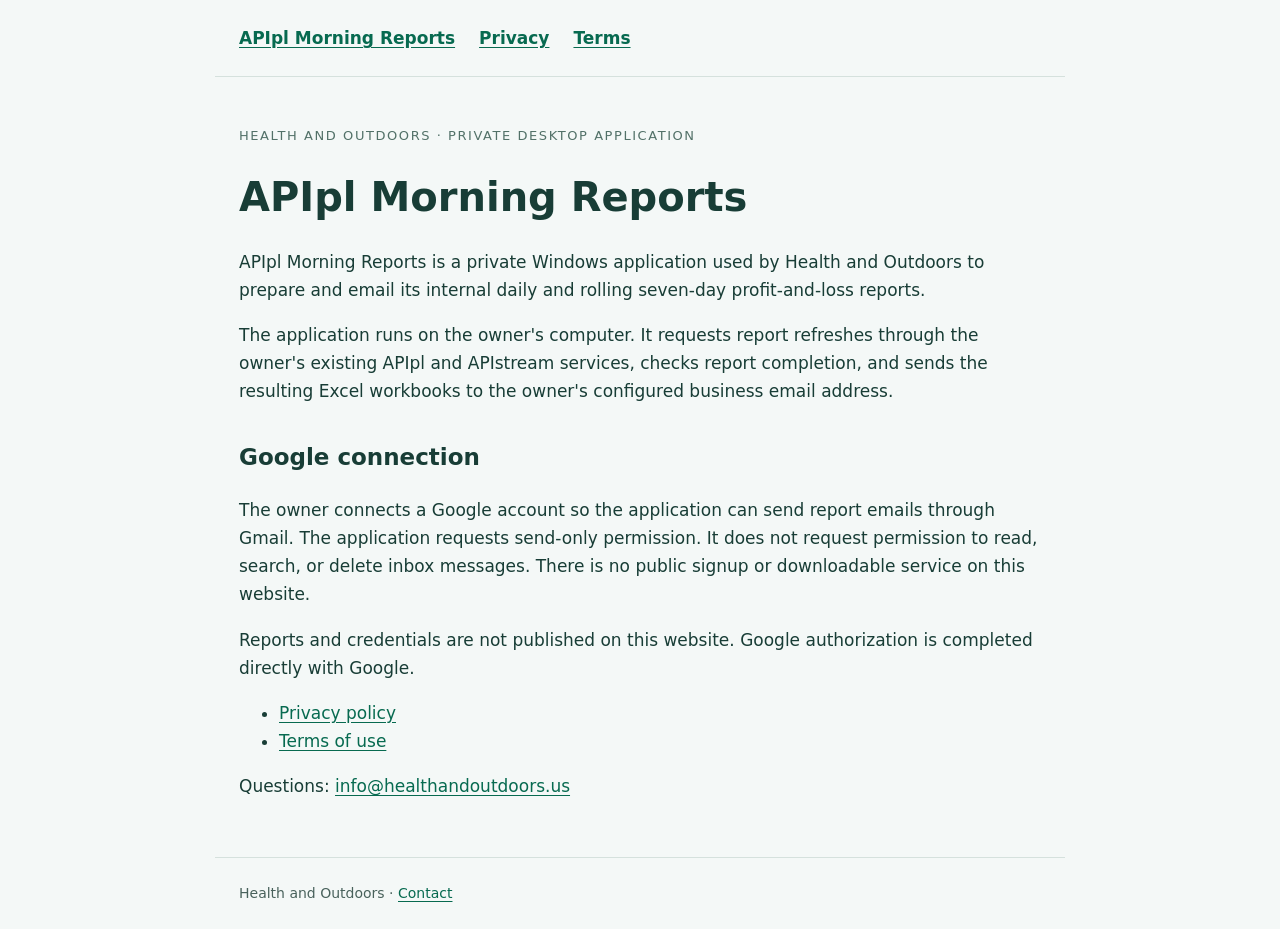
==== index.html @ 45601b84 "Publish app information and privacy pages" ====
<!doctype html>
<html lang="en"><head><meta charset="utf-8"><meta name="viewport" content="width=device-width, initial-scale=1"><meta name="description" content="Information about the private APIpl Morning Reports desktop application."><title>APIpl Morning Reports</title><link rel="stylesheet" href="style.css"></head><body><header><nav aria-label="Main navigation"><a href="index.html">APIpl Morning Reports</a><a href="privacy.html">Privacy</a><a href="terms.html">Terms</a></nav></header><main><p class="tag">Health and Outdoors · Private desktop application</p><h1>APIpl Morning Reports</h1><p>APIpl Morning Reports is a private Windows application used by Health and Outdoors to prepare and email its internal daily and rolling seven-day profit-and-loss reports.</p>
<p>The application runs on the owner's computer. It requests report refreshes through the owner's existing APIpl and APIstream services, checks report completion, and sends the resulting Excel workbooks to the owner's configured business email address.</p>
<h2>Google connection</h2>
<p>The owner connects a Google account so the application can send report emails through Gmail. The application requests send-only permission. It does not request permission to read, search, or delete inbox messages. There is no public signup or downloadable service on this website.</p>
<p>Reports and credentials are not published on this website. Google authorization is completed directly with Google.</p>
<ul><li><a href="privacy.html">Privacy policy</a></li><li><a href="terms.html">Terms of use</a></li></ul>
<p>Questions: <a href="mailto:info@healthandoutdoors.us">info@healthandoutdoors.us</a></p></main><footer>Health and Outdoors · <a href="mailto:info@healthandoutdoors.us">Contact</a></footer></body></html>
---- style.css ----
*{box-sizing:border-box}body{margin:0;background:#f4f8f7;color:#183d36;font:17px/1.65 system-ui,-apple-system,Segoe UI,sans-serif}header,main,footer{max-width:850px;margin:auto;padding:24px}header{border-bottom:1px solid #d5e1dd}header a{font-weight:700}main{padding-top:35px;padding-bottom:40px}h1{font-size:clamp(28px,5vw,40px);line-height:1.2}h2{font-size:23px;margin-top:34px}a{color:#076a50;text-underline-offset:3px}nav{display:flex;gap:24px;flex-wrap:wrap}footer{font-size:14px;border-top:1px solid #d5e1dd;color:#49625c}.tag{font-size:13px;letter-spacing:.12em;text-transform:uppercase;color:#527168}p,li{max-width:76ch}
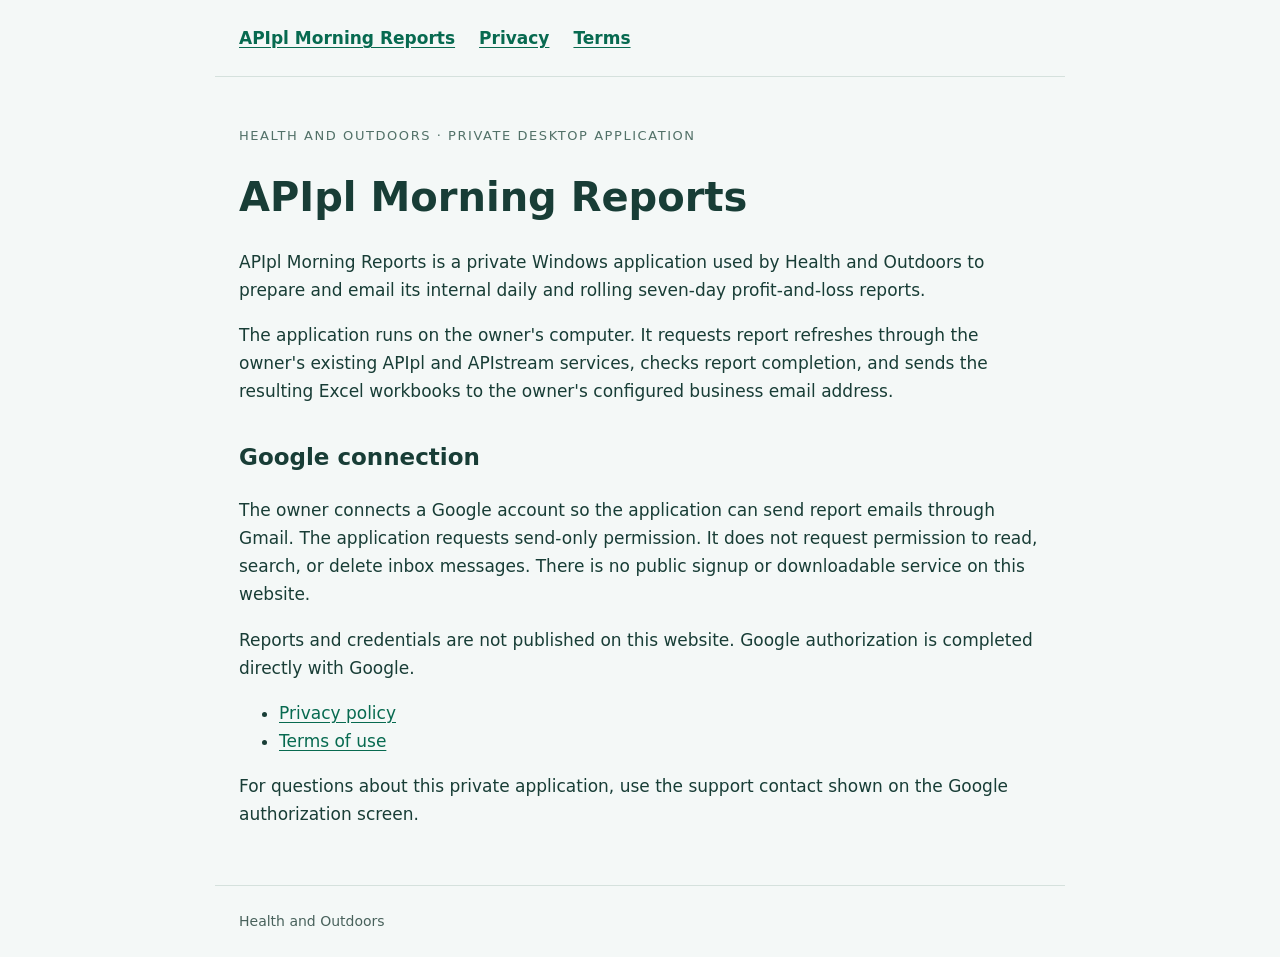
==== commit e1fad16f: "Remove recipient address from public app pages" ====
--- a/index.html
+++ b/index.html
@@ -5,4 +5,4 @@
 <p>The owner connects a Google account so the application can send report emails through Gmail. The application requests send-only permission. It does not request permission to read, search, or delete inbox messages. There is no public signup or downloadable service on this website.</p>
 <p>Reports and credentials are not published on this website. Google authorization is completed directly with Google.</p>
 <ul><li><a href="privacy.html">Privacy policy</a></li><li><a href="terms.html">Terms of use</a></li></ul>
-<p>Questions: <a href="mailto:info@healthandoutdoors.us">info@healthandoutdoors.us</a></p></main><footer>Health and Outdoors · <a href="mailto:info@healthandoutdoors.us">Contact</a></footer></body></html>
+<p>For questions about this private application, use the support contact shown on the Google authorization screen.</p></main><footer>Health and Outdoors</footer></body></html>
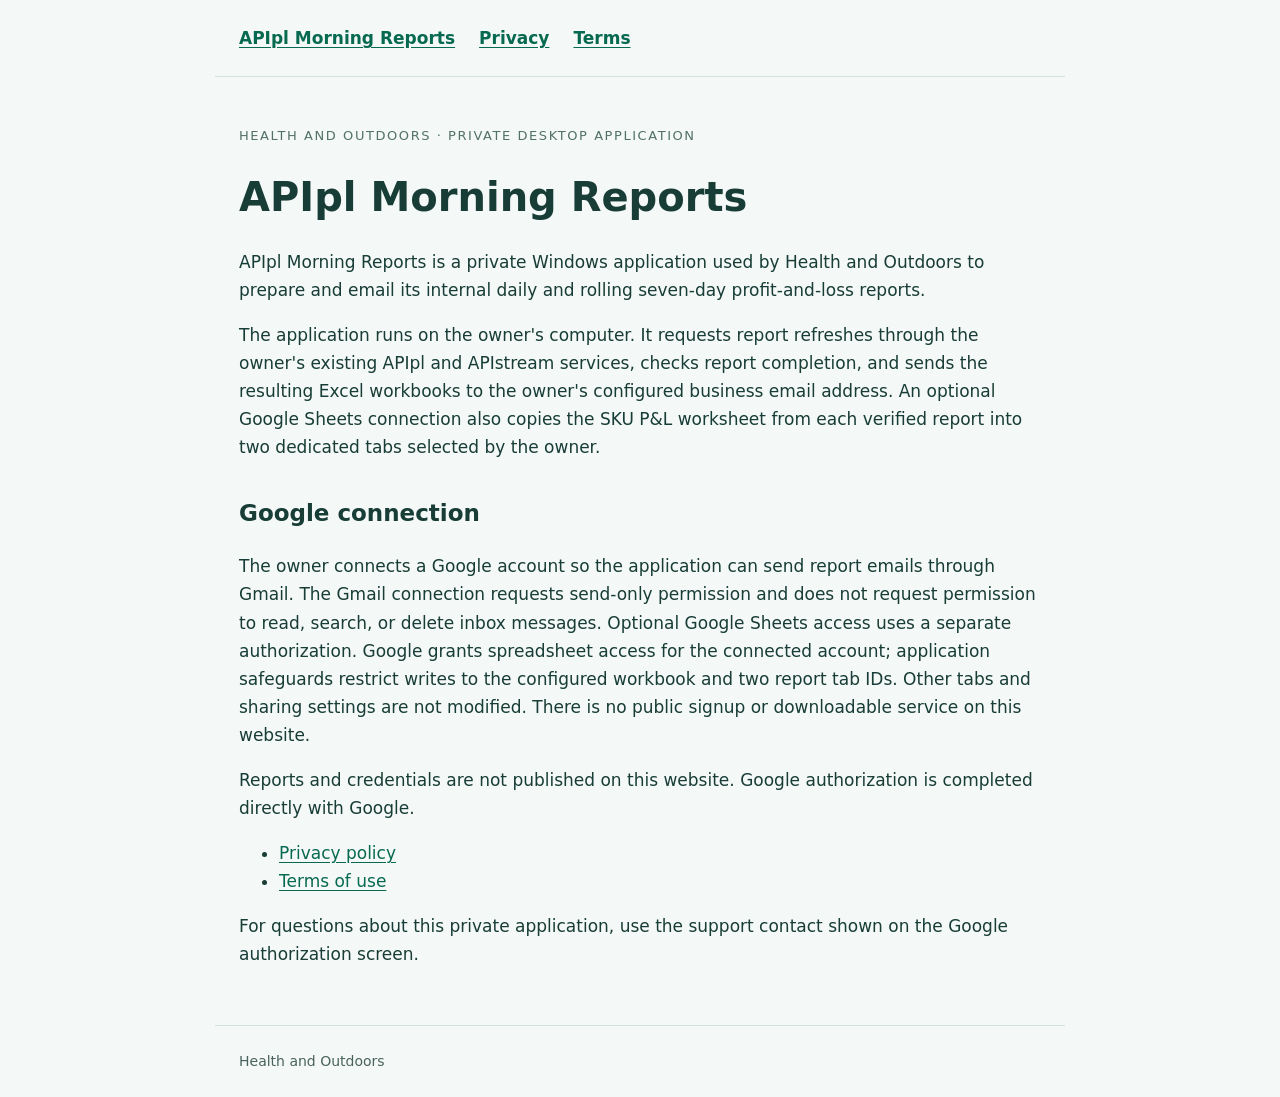
==== commit b64e8df3: "Document optional Google Sheets report publication" ====
--- a/index.html
+++ b/index.html
@@ -1,8 +1,8 @@
 <!doctype html>
 <html lang="en"><head><meta charset="utf-8"><meta name="viewport" content="width=device-width, initial-scale=1"><meta name="description" content="Information about the private APIpl Morning Reports desktop application."><title>APIpl Morning Reports</title><link rel="stylesheet" href="style.css"></head><body><header><nav aria-label="Main navigation"><a href="index.html">APIpl Morning Reports</a><a href="privacy.html">Privacy</a><a href="terms.html">Terms</a></nav></header><main><p class="tag">Health and Outdoors · Private desktop application</p><h1>APIpl Morning Reports</h1><p>APIpl Morning Reports is a private Windows application used by Health and Outdoors to prepare and email its internal daily and rolling seven-day profit-and-loss reports.</p>
-<p>The application runs on the owner's computer. It requests report refreshes through the owner's existing APIpl and APIstream services, checks report completion, and sends the resulting Excel workbooks to the owner's configured business email address.</p>
+<p>The application runs on the owner's computer. It requests report refreshes through the owner's existing APIpl and APIstream services, checks report completion, and sends the resulting Excel workbooks to the owner's configured business email address. An optional Google Sheets connection also copies the SKU P&amp;L worksheet from each verified report into two dedicated tabs selected by the owner.</p>
 <h2>Google connection</h2>
-<p>The owner connects a Google account so the application can send report emails through Gmail. The application requests send-only permission. It does not request permission to read, search, or delete inbox messages. There is no public signup or downloadable service on this website.</p>
+<p>The owner connects a Google account so the application can send report emails through Gmail. The Gmail connection requests send-only permission and does not request permission to read, search, or delete inbox messages. Optional Google Sheets access uses a separate authorization. Google grants spreadsheet access for the connected account; application safeguards restrict writes to the configured workbook and two report tab IDs. Other tabs and sharing settings are not modified. There is no public signup or downloadable service on this website.</p>
 <p>Reports and credentials are not published on this website. Google authorization is completed directly with Google.</p>
 <ul><li><a href="privacy.html">Privacy policy</a></li><li><a href="terms.html">Terms of use</a></li></ul>
 <p>For questions about this private application, use the support contact shown on the Google authorization screen.</p></main><footer>Health and Outdoors</footer></body></html>
